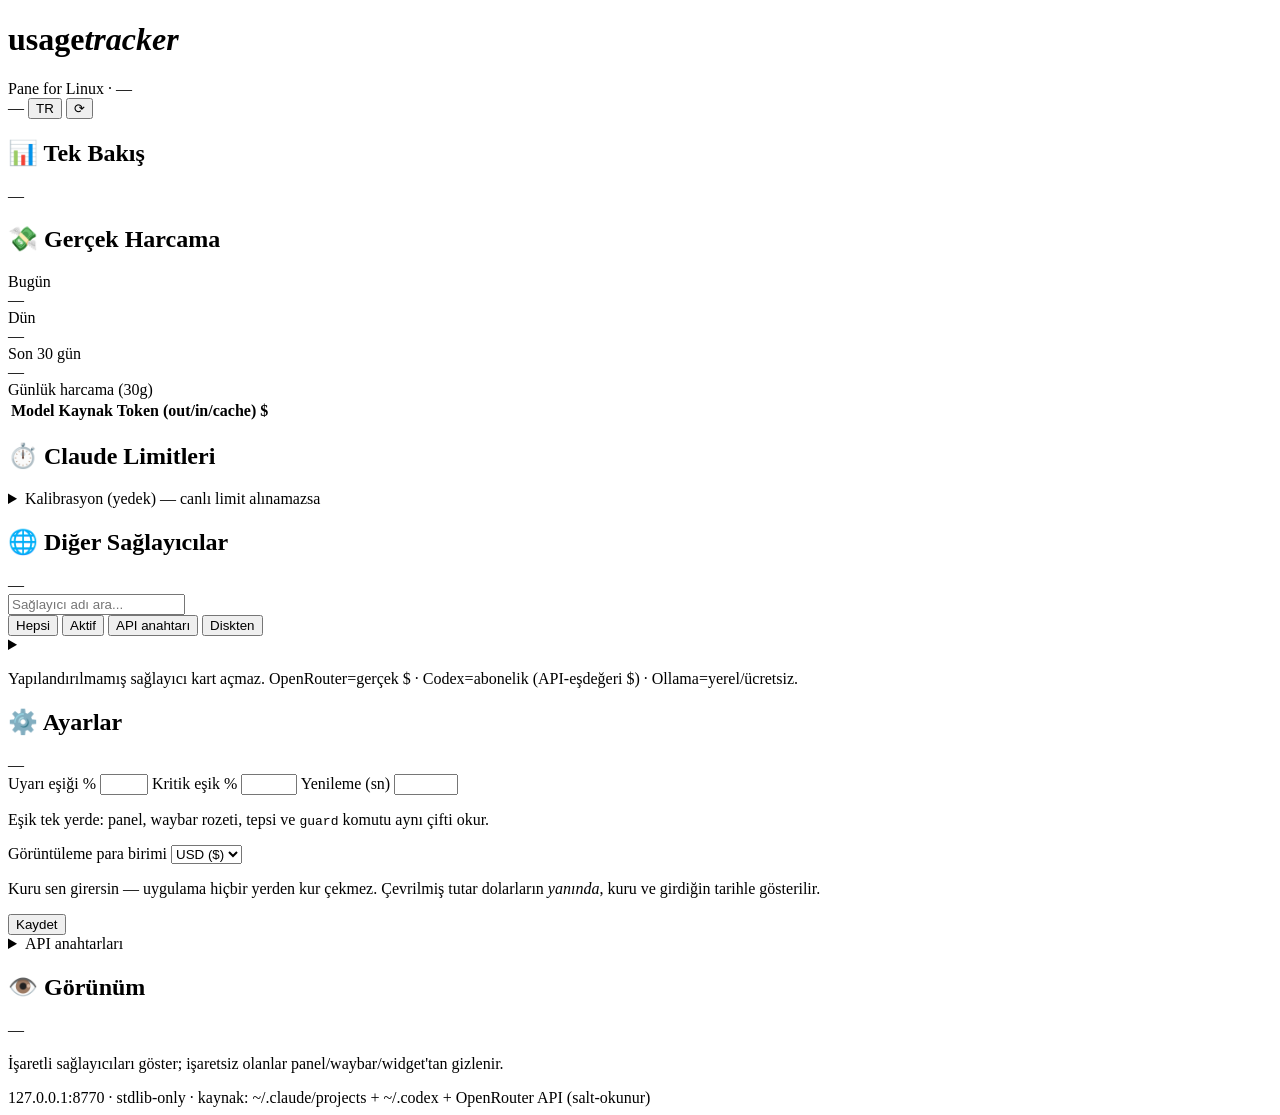
==== web/index.html @ b44adde8 "settings: let the user move the line — once, for every surface The panel could show a threshold and " ====
<!DOCTYPE html>
<html lang="tr">
<head>
<meta charset="utf-8">
<meta name="viewport" content="width=device-width, initial-scale=1">
<title>usage-tracker · Claude kullanım & harcama</title>
<link rel="stylesheet" href="/styles.css?v=7">
</head>
<body>
<header class="topbar">
  <div class="brand">
    <span class="dot"></span>
    <h1>usage&#8203;<em>tracker</em></h1>
    <span class="tag">Pane for Linux · <span id="ver">—</span></span>
  </div>
  <div class="meta">
    <span id="updated" class="muted">—</span>
    <button id="lang" class="txtbtn" title="Türkçe / English">TR</button>
    <button id="refresh" class="ghost" data-i18n-title="refresh" data-i18n-aria="refresh">⟳</button>
  </div>
</header>

<main>
  <!-- ── GLANCE MODE (FAZ 2.5) ───────────────────────────── -->
  <div id="glance-content" class="glance-root"></div>

  <!-- ── TEK BAKIŞ ŞERİDİ (FAZ 5c) ───────────────────────── -->
  <section class="card glance-strip">
    <div class="card-head">
      <h2><span>📊</span> <span data-i18n="overview">Tek Bakış</span></h2>
      <span id="gstrip-count" class="pill muted">—</span>
    </div>
    <div id="gstrip" class="gstrip"></div>
  </section>

  <!-- ── HARCAMA (FAZ 1) ─────────────────────────────────── -->
  <section class="card spend">
    <div class="card-head">
      <h2><span>💸</span> <span data-i18n="spend">Gerçek Harcama</span></h2>
      <span id="price-flag" class="pill"></span>
    </div>
    <div class="stat-row" aria-live="polite">
      <div class="stat"><div class="stat-label" data-i18n="today">Bugün</div><div class="stat-val" id="s-today">—</div></div>
      <div class="stat"><div class="stat-label" data-i18n="yday">Dün</div><div class="stat-val muted2" id="s-yday">—</div></div>
      <div class="stat big"><div class="stat-label" data-i18n="total">Son 30 gün</div><div class="stat-val gold" id="s-total">—</div></div>
    </div>
    <div class="spark-wrap">
      <div class="spark-head"><span data-i18n="daily">Günlük harcama (30g)</span><span id="spark-max" class="muted"></span></div>
      <div class="spark" id="spark"></div>
    </div>
    <table class="models">
      <thead><tr><th>Model</th><th data-i18n="source">Kaynak</th><th class="r">Token (out/in/cache)</th><th class="r">$</th></tr></thead>
      <tbody id="model-rows"></tbody>
    </table>
    <!-- Çevrilmiş karşılık ikinci sıradadır ve kurunu yanında taşır (FAZ 6/B) -->
    <p id="spend-converted" class="note conv" style="display:none"></p>
    <p id="spend-note" class="note"></p>
  </section>

  <!-- ── LİMİTLER (FAZ 0) ────────────────────────────────── -->
  <section class="card limits">
    <div class="card-head">
      <h2><span>⏱️</span> <span data-i18n="limits">Claude Limitleri</span></h2>
      <span id="calib-flag" class="pill"></span>
    </div>
    <div id="limit-bars" aria-live="polite"></div>
    <details class="calib">
      <summary><span data-i18n="calibration">Kalibrasyon (yedek)</span> — canlı limit alınamazsa</summary>
      <p class="note">Normalde limitler <strong>Anthropic'in kendi <code>/api/oauth/usage</code></strong> ucundan canlı+gerçek gelir (🟢 rozeti). Yalnızca o alınamazsa (429 / Claude Code kapalı / token süresi dolmuş) bu manuel çapa devreye girer: <code>/usage</code> çalıştır, yüzdeleri ve reset saatlerini gir.</p>
      <div class="form-grid">
        <label><span data-i18n="cSessPct">Oturum %</span><input type="number" id="c-sess-pct" min="0" max="100" step="0.1" placeholder="ör. 62" data-i18n-ph="phPct62"></label>
        <label><span data-i18n="cSessReset">Oturum reset (saat:dk)</span><input type="time" id="c-sess-reset"></label>
        <label><span data-i18n="cWeekPct">Haftalık (tüm) %</span><input type="number" id="c-week-pct" min="0" max="100" step="0.1" placeholder="ör. 40" data-i18n-ph="phPct40"></label>
        <label><span data-i18n="cWeekReset">Haftalık reset (gün+saat)</span><input type="datetime-local" id="c-week-reset"></label>
        <label><span data-i18n="cModelName">Model adı</span><input type="text" id="c-model-name" placeholder="opus" maxlength="20"></label>
        <label><span data-i18n="cModelPct">Model %</span><input type="number" id="c-model-pct" min="0" max="100" step="0.1" placeholder="ör. 55" data-i18n-ph="phPct55"></label>
      </div>
      <div class="form-actions">
        <button id="calib-save" class="primary" data-i18n="calibrateBtn">Kalibre et</button>
        <span id="calib-msg" class="muted"></span>
      </div>
    </details>
  </section>

  <!-- ── ÇOK-SAĞLAYICI (FAZ 2) + GRUPLAMA/ARAMA (FAZ 3 §3) ───────────────────────────── -->
  <section class="card providers">
    <div class="card-head">
      <h2><span>🌐</span> <span data-i18n="otherProviders">Diğer Sağlayıcılar</span></h2>
      <span id="prov-flag" class="pill">—</span>
    </div>

    <!-- Arama kutusu (FAZ 3 §3) -->
    <div class="prov-search-wrap">
      <input type="text" id="prov-search" class="prov-search" placeholder="Sağlayıcı adı ara..." data-i18n-ph="provSearchPlaceholder">
    </div>

    <!-- Kategori sekmeleri (FAZ 3 §3) -->
    <div class="prov-tabs">
      <button class="prov-tab active" data-tab="all" data-i18n="provTabAll">Hepsi</button>
      <button class="prov-tab" data-tab="active" data-i18n="provTabActive">Aktif</button>
      <button class="prov-tab" data-tab="api" data-i18n="provTabApi">API anahtarı</button>
      <button class="prov-tab" data-tab="local" data-i18n="provTabLocal">Diskten</button>
    </div>

    <!-- Ana kart ızgarası -->
    <div id="provider-cards" class="prov-grid"></div>

    <!-- Uzun kuyruk: veri döndürmeyen sağlayıcılar (FAZ 3 §3) -->
    <details class="prov-longtrail" id="prov-longtrail">
      <summary class="prov-longtrail-head"></summary>
      <div id="prov-longtrail-cards" class="prov-grid"></div>
    </details>

    <!-- Arama sonucu yok mesajı -->
    <div id="prov-no-match" class="muted" style="display:none; text-align:center; padding:20px;">
      <p data-i18n="provNoMatch">Eşleşme yok</p>
    </div>

    <p class="note" data-i18n="provNote">Yapılandırılmamış sağlayıcı kart açmaz. OpenRouter=gerçek $ · Codex=abonelik (API-eşdeğeri $) · Ollama=yerel/ücretsiz.</p>
  </section>

  <!-- ── AYARLAR (FAZ 6/B) ──────────────────────────────── -->
  <section class="card settings-section">
    <div class="card-head">
      <h2><span>⚙️</span> <span data-i18n="settings">Ayarlar</span></h2>
      <span id="settings-msg" class="pill muted">—</span>
    </div>

    <div class="set-grid">
      <label class="set-field">
        <span data-i18n="setWarn">Uyarı eşiği %</span>
        <input id="set-warn" type="number" min="1" max="99" step="1" inputmode="numeric">
      </label>
      <label class="set-field">
        <span data-i18n="setCrit">Kritik eşik %</span>
        <input id="set-crit" type="number" min="2" max="100" step="1" inputmode="numeric">
      </label>
      <label class="set-field">
        <span data-i18n="setRefresh">Yenileme (sn)</span>
        <input id="set-refresh" type="number" min="5" max="3600" step="5" inputmode="numeric">
      </label>
    </div>
    <p class="note" data-i18n="setThreshNote">Eşik tek yerde: panel, waybar rozeti, tepsi ve <code>guard</code> komutu aynı çifti okur.</p>

    <div class="set-grid">
      <label class="set-field">
        <span data-i18n="setCurrency">Görüntüleme para birimi</span>
        <select id="set-currency">
          <option value="USD">USD ($)</option>
          <option value="TRY">TRY (₺)</option>
          <option value="EUR">EUR (€)</option>
          <option value="GBP">GBP (£)</option>
          <option value="CNY">CNY (¥)</option>
        </select>
      </label>
      <label class="set-field" id="set-rate-field" style="display:none">
        <span id="set-rate-label">1 USD =</span>
        <input id="set-rate" type="number" min="0" step="0.0001" inputmode="decimal">
      </label>
    </div>
    <p class="note" data-i18n="setRateNote">Kuru sen girersin — uygulama hiçbir yerden kur çekmez. Çevrilmiş tutar dolarların <em>yanında</em>, kuru ve girdiğin tarihle gösterilir.</p>

    <div class="set-actions">
      <button id="settings-save" class="btn" data-i18n="setSave">Kaydet</button>
    </div>

    <details class="set-keys">
      <summary data-i18n="setKeys">API anahtarları</summary>
      <div id="settings-keys" class="set-keys-list"></div>
      <p class="note" data-i18n="setKeysNote">Bu sunucu anahtar yazmaz ve anahtarın değerini hiçbir zaman göstermez — yalnız ortam değişkeninin adını ve dolu/boş durumunu. Anahtar eklemek için: <code>./setup.sh --ui</code> → “keys” adımı.</p>
    </details>
  </section>

  <!-- ── GÖRÜNÜM AYARLARI (FAZ 4a) ──────────────────────── -->
  <section class="card view-section">
    <div class="card-head">
      <h2><span>👁️</span> <span data-i18n="view">Görünüm</span></h2>
      <span id="view-save-msg" class="pill muted">—</span>
    </div>
    <p class="note" data-i18n="viewNote">İşaretli sağlayıcıları göster; işaretsiz olanlar panel/waybar/widget'tan gizlenir.</p>
    <div id="view-providers" class="view-providers-list"></div>
  </section>
</main>

<footer><span class="muted"><span id="footer-addr">127.0.0.1:8770</span> · stdlib-only · <span data-i18n="footerSrc">kaynak: ~/.claude/projects + ~/.codex + OpenRouter API (salt-okunur)</span></span></footer>
<script src="/app.js?v=11"></script>
</body>
</html>
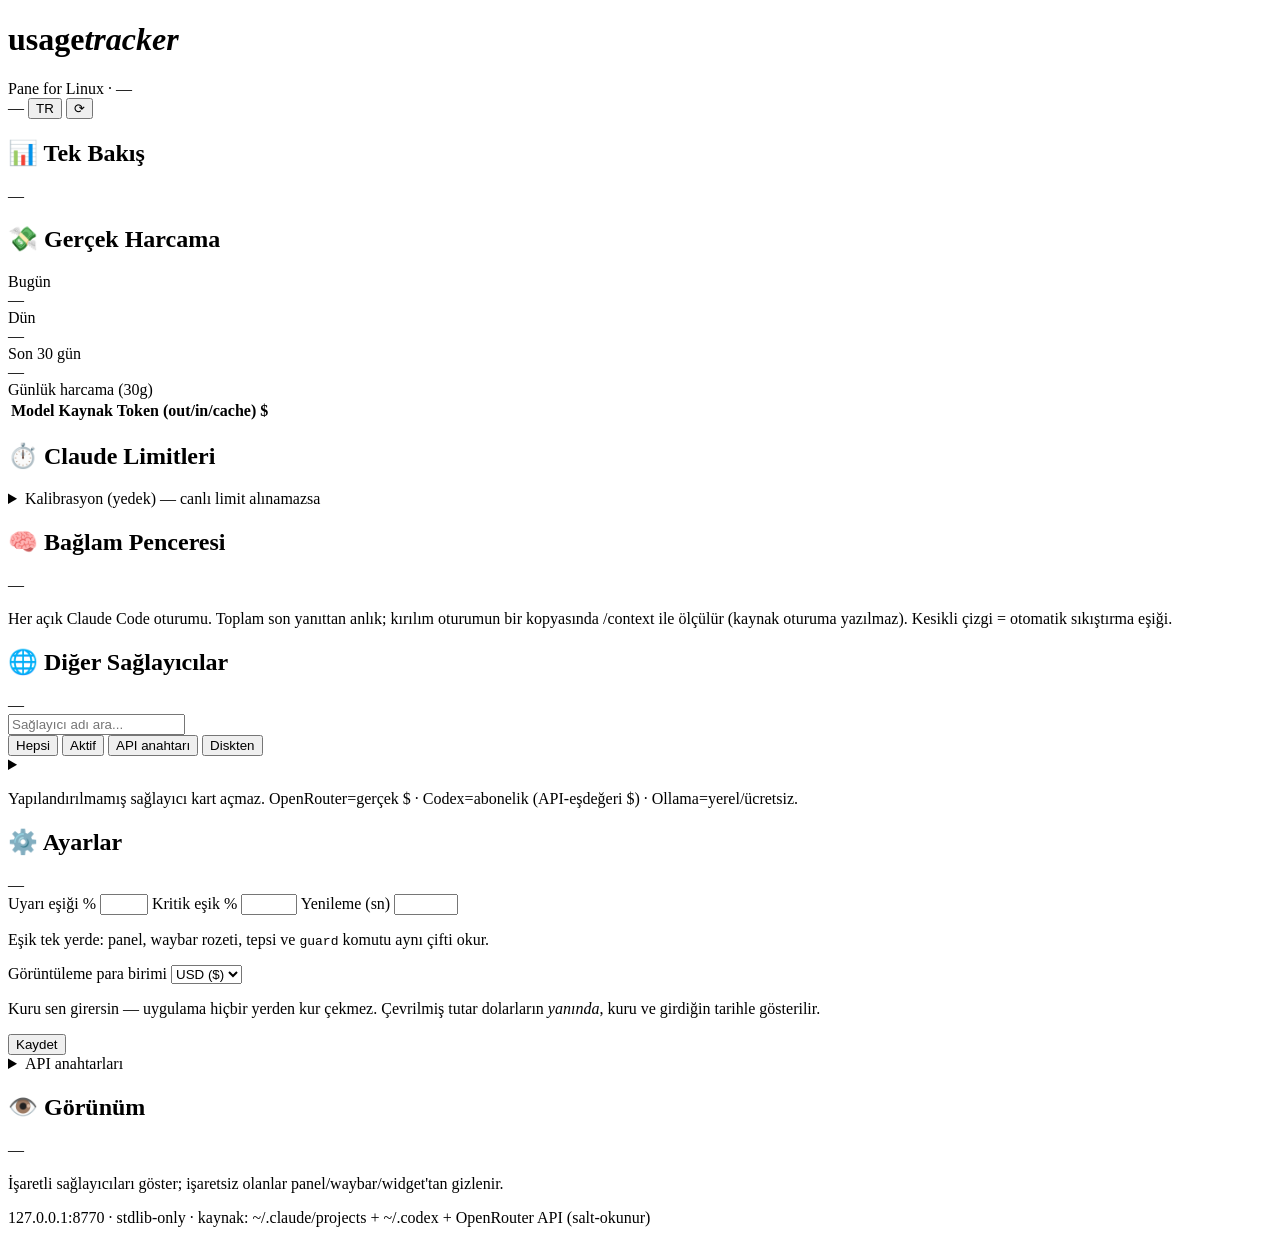
==== commit 3fb185c1: "context: acik oturumlarin baglam penceresi dokumu — /api/context + panelde /context kirilimi (toplam" ====
--- a/web/index.html
+++ b/web/index.html
@@ -82,6 +82,16 @@
     </details>
   </section>
 
+  <!-- ── BAĞLAM PENCERESİ (oturum başına /context dökümü) ─────────────── -->
+  <section class="card context-section">
+    <div class="card-head">
+      <h2><span>🧠</span> <span data-i18n="ctxTitle">Bağlam Penceresi</span></h2>
+      <span id="ctx-count" class="pill muted">—</span>
+    </div>
+    <div id="ctx-rows" aria-live="polite"></div>
+    <p class="note" data-i18n="ctxNote">Her açık Claude Code oturumu. Toplam son yanıttan anlık; kırılım oturumun bir kopyasında /context ile ölçülür (kaynak oturuma yazılmaz). Kesikli çizgi = otomatik sıkıştırma eşiği.</p>
+  </section>
+
   <!-- ── ÇOK-SAĞLAYICI (FAZ 2) + GRUPLAMA/ARAMA (FAZ 3 §3) ───────────────────────────── -->
   <section class="card providers">
     <div class="card-head">
@@ -112,8 +122,11 @@
     </details>
 
     <!-- Arama sonucu yok mesajı -->
+    <!-- Kurtarma düğmesi bilinçli: kaydedilmiş bir arama, kullanıcının BU oturumda
+         yazmadığı hâlde ızgarayı boşaltabiliyor. Sebebi görünür, çıkışı tek tık. -->
     <div id="prov-no-match" class="muted" style="display:none; text-align:center; padding:20px;">
       <p data-i18n="provNoMatch">Eşleşme yok</p>
+      <button id="prov-clear-search" class="btn" data-i18n="provClearSearch">Aramayı temizle</button>
     </div>
 
     <p class="note" data-i18n="provNote">Yapılandırılmamış sağlayıcı kart açmaz. OpenRouter=gerçek $ · Codex=abonelik (API-eşdeğeri $) · Ollama=yerel/ücretsiz.</p>
